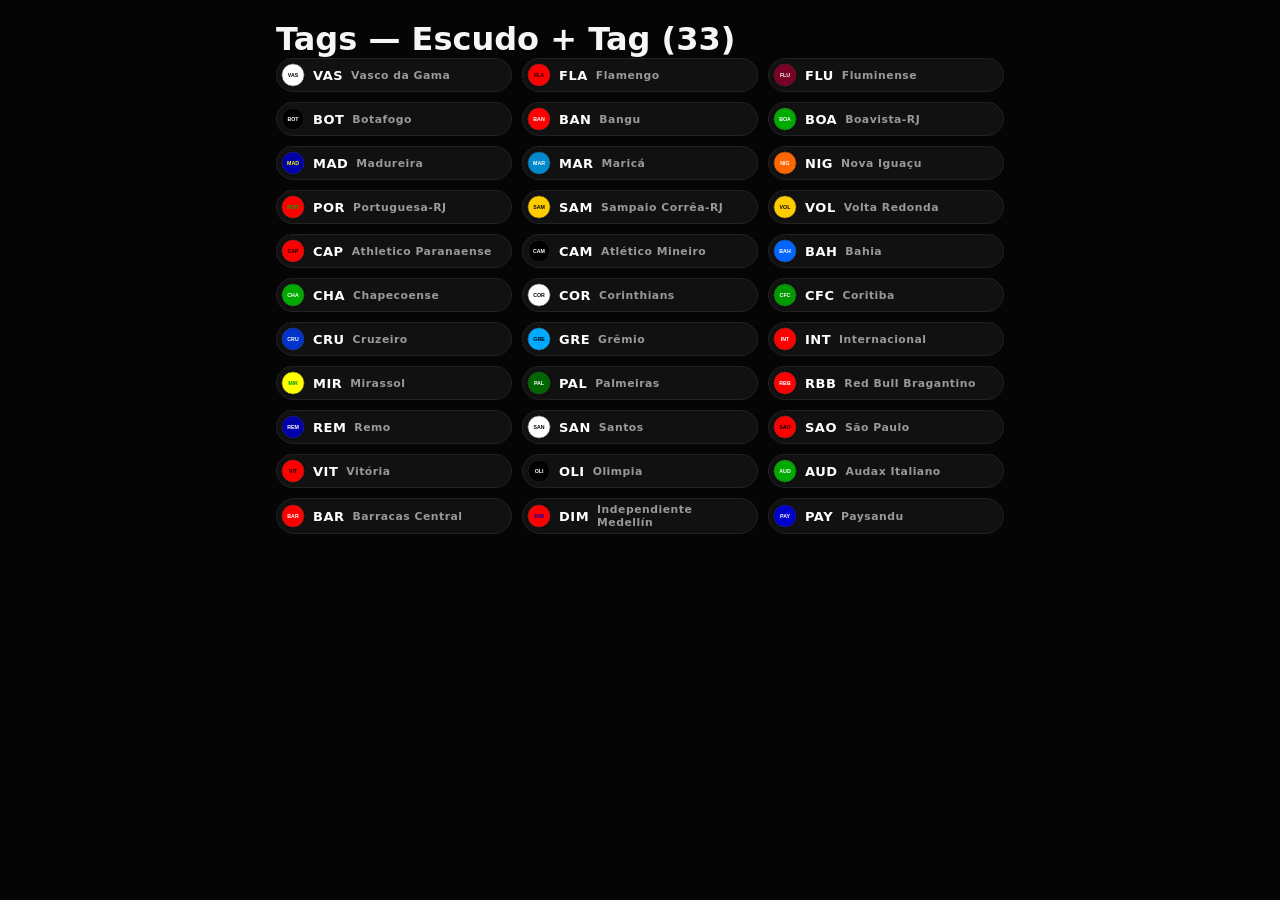
==== tags.html @ 1342935f "Central do Vasco: base + banco de logos e tags 2026" ====
<!DOCTYPE html>
<html lang="pt-BR">
<head>
  <meta charset="UTF-8">
  <meta name="viewport" content="width=device-width, initial-scale=1.0">
  <title>Tags dos Clubes — Central do Vasco</title>
  <link rel="stylesheet" href="style.css">
  <link rel="stylesheet" href="assets/tags.css">
</head>
<body>
  <main>
    <h1>Tags — Escudo + Tag (33)</h1>
    <div id="tags" class="tags-grid"></div>
  </main>
  <script src="assets/tags.js"></script>
  <script>renderTags("tags")</script>
</body>
</html>
---- style.css ----
:root {
  --bg: #050505;
  --card: rgba(20, 20, 22, 0.9);
  --line: rgba(255, 255, 255, 0.09);
  --text: #f6f6f6;
  --muted: #9a9aa0;
  --gold: #d4af37;
  --red: #ff3b30;
  --radius: 20px;
}

* { box-sizing: border-box; margin: 0; padding: 0; }

body {
  background: var(--bg);
  color: var(--text);
  font-family: Inter, system-ui, -apple-system, "Segoe UI", Roboto, Arial, sans-serif;
  min-height: 100vh;
  -webkit-font-smoothing: antialiased;
}

.bg-glow {
  position: fixed; inset: 0; pointer-events: none; z-index: -1;
  background:
    radial-gradient(600px 300px at 20% 0%, rgba(212, 175, 55, 0.12), transparent 60%),
    radial-gradient(700px 400px at 90% 20%, rgba(255, 255, 255, 0.06), transparent 60%),
    #050505;
}

.top {
  position: sticky; top: 0; z-index: 10;
  backdrop-filter: blur(16px);
  background: rgba(0, 0, 0, 0.7);
  border-bottom: 1px solid var(--line);
}

.top-inner {
  max-width: 760px; margin: 0 auto; padding: 12px 16px;
  display: flex; align-items: center; justify-content: space-between; gap: 12px;
}

.brand { display: flex; align-items: center; gap: 10px; text-decoration: none; color: #fff; }
.crest {
  width: 36px; height: 36px; border-radius: 50%;
  display: grid; place-items: center;
  background: #fff; color: #000; font-weight: 900;
  border: 2px solid var(--gold);
}
.brand-text { font-weight: 800; letter-spacing: 0.5px; font-size: 14px; line-height: 1.1; }
.brand-text em { display: block; font-style: normal; color: var(--gold); font-size: 12px; }

.nav { display: flex; gap: 14px; }
.nav a { color: var(--muted); text-decoration: none; font-size: 14px; font-weight: 600; }
.nav a.active, .nav a:hover { color: #fff; }

.live-dot {
  display: flex; align-items: center; gap: 6px;
  font-size: 11px; font-weight: 800; color: var(--red);
  border: 1px solid rgba(255, 59, 48, 0.4);
  padding: 6px 10px; border-radius: 999px;
}
.live-dot i { width: 8px; height: 8px; border-radius: 50%; background: var(--red); animation: pulse 1.2s infinite; }

main { max-width: 760px; margin: 0 auto; padding: 20px 16px 40px; }

.card {
  background: var(--card);
  border: 1px solid var(--line);
  border-radius: var(--radius);
  box-shadow: 0 20px 60px rgba(0, 0, 0, 0.5);
}

.hero { padding: 20px; overflow: hidden; }
.hero-top { display: flex; justify-content: space-between; gap: 8px; flex-wrap: wrap; margin-bottom: 16px; }

.pill {
  font-size: 12px; color: var(--muted);
  border: 1px solid var(--line); padding: 6px 12px; border-radius: 999px;
}
.live-pill { color: #fff; border-color: rgba(255, 59, 48, 0.5); display: flex; align-items: center; gap: 6px; }
.live-pill i { width: 8px; height: 8px; border-radius: 50%; background: var(--red); animation: pulse 1.2s infinite; }

.teams { display: grid; grid-template-columns: 1fr auto 1fr; align-items: center; gap: 12px; text-align: center; }
.team { display: flex; flex-direction: column; align-items: center; gap: 4px; }
.team small { color: var(--muted); }
.shield {
  width: 64px; height: 64px; border-radius: 18px;
  display: grid; place-items: center; font-weight: 900;
  background: linear-gradient(145deg, #fff, #bbb);
  color: #000; border: 1px solid #fff;
}
.shield.adv { background: linear-gradient(145deg, #222, #000); color: #fff; border-color: var(--line); }

.placar .gols { font-size: 44px; font-weight: 900; font-variant-numeric: tabular-nums; letter-spacing: 1px; }
.placar .gols span { color: var(--muted); font-weight: 300; }
.placar small { color: var(--muted); font-size: 12px; }

.stats { display: grid; grid-template-columns: 1fr 1fr 1fr; gap: 12px; margin: 18px 0; font-size: 12px; color: var(--muted); }
.bar { height: 6px; background: #222; border-radius: 999px; margin-top: 6px; overflow: hidden; }
.bar b { display: block; height: 100%; background: linear-gradient(90deg, #fff, var(--gold)); border-radius: 999px; }

.hero-actions { display: flex; gap: 8px; flex-wrap: wrap; }
.btn {
  background: transparent; color: #fff;
  border: 1px solid var(--line); border-radius: 999px;
  padding: 10px 16px; font-weight: 700; cursor: pointer;
}
.btn.primary { background: #fff; color: #000; border-color: #fff; }
.btn:hover { border-color: var(--gold); }

.tabs { display: flex; gap: 8px; margin: 20px 0 12px; }
.tab {
  flex: 1; padding: 12px; border-radius: 12px;
  background: transparent; color: var(--muted);
  border: 1px solid var(--line); font-weight: 800; cursor: pointer;
}
.tab.active { background: #fff; color: #000; border-color: #fff; }

.panel { display: none; }
.panel.show { display: block; }

.row {
  display: flex; justify-content: space-between; align-items: center; gap: 12px;
  background: var(--card); border: 1px solid var(--line);
  border-radius: 14px; padding: 14px; margin-bottom: 10px;
}
.row small { color: var(--muted); display: block; margin-top: 2px; }
.date { text-align: right; font-weight: 800; font-size: 13px; color: var(--gold); }
.row.done { opacity: 0.7; }

.table-card { padding: 8px; }
table { width: 100%; border-collapse: collapse; font-size: 14px; }
th, td { padding: 12px 10px; text-align: left; border-bottom: 1px solid var(--line); }
th { color: var(--muted); font-size: 12px; text-transform: uppercase; }
tr.me td { font-weight: 800; color: var(--gold); }

.news { display: flex; gap: 12px; padding: 12px; margin-bottom: 10px; align-items: center; }
.news h3 { font-size: 15px; margin-bottom: 4px; }
.news small { color: var(--muted); }
.thumb {
  width: 72px; height: 72px; border-radius: 12px; flex-shrink: 0;
  background: linear-gradient(135deg, #fff 0%, #888 40%, #000 100%);
}
.thumb.t2 { background: linear-gradient(135deg, var(--gold), #5a4500 60%, #000); }

footer { text-align: center; color: var(--muted); font-size: 13px; padding: 24px; }

@keyframes pulse {
  0% { opacity: 1; transform: scale(1); }
  50% { opacity: 0.4; transform: scale(0.8); }
  100% { opacity: 1; transform: scale(1); }
}

@media (max-width: 640px) {
  .nav { display: none; }
  .stats { grid-template-columns: 1fr; }
  .placar .gols { font-size: 36px; }
}
---- assets/tags.css ----
.club-tag {
  display: inline-flex; align-items: center; gap: 8px;
  background: #111; border: 1px solid #222;
  border-radius: 999px; padding: 4px 12px 4px 4px;
  font-size: 13px; font-weight: 800; letter-spacing: 0.5px; color: #fff;
}
.club-tag img { width: 24px; height: 24px; border-radius: 50%; background: #000; }
.club-tag small { color: #999; font-weight: 600; }
.tags-grid { display: grid; grid-template-columns: repeat(auto-fill, minmax(220px, 1fr)); gap: 10px; }
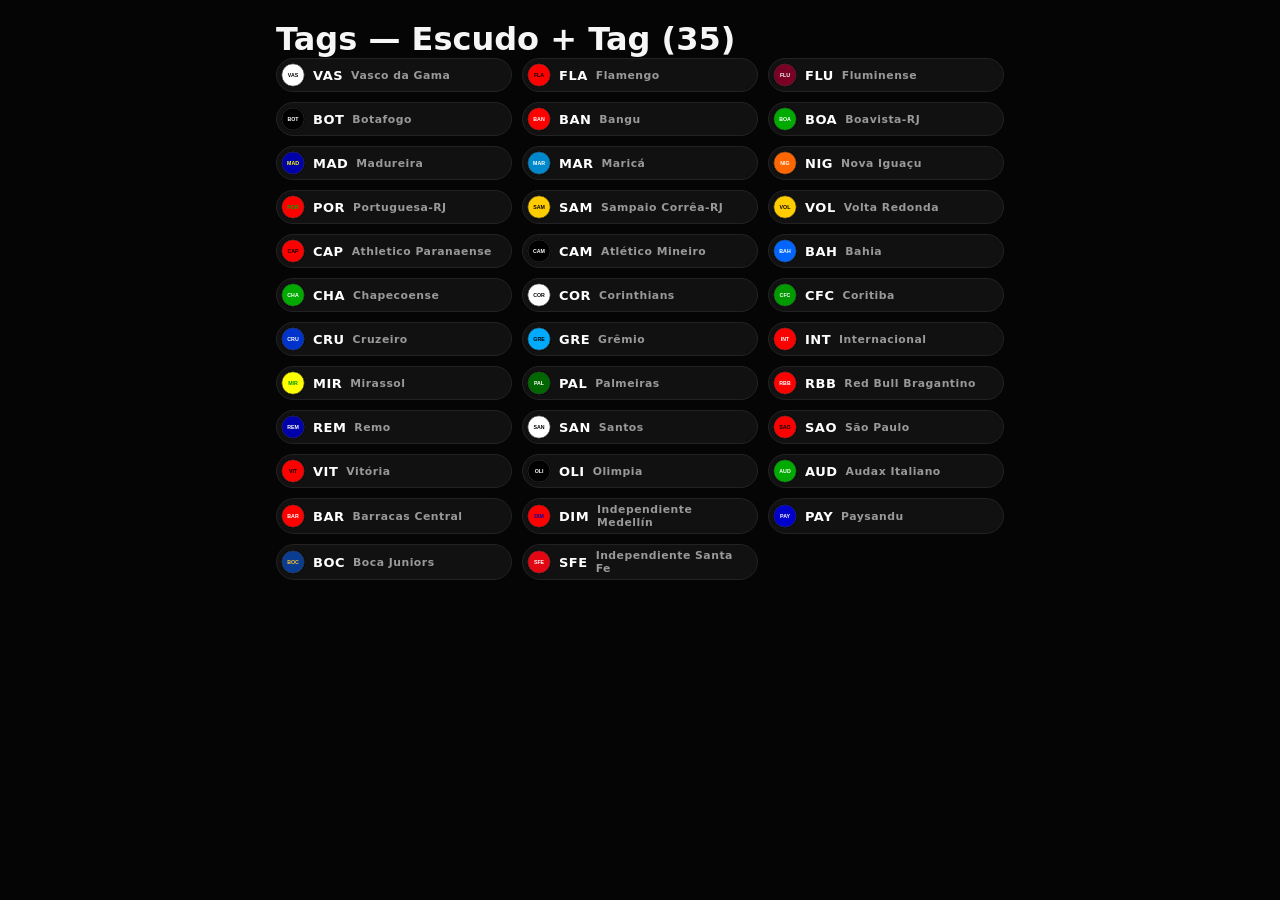
==== commit 76137502: "Aba Jogos: temporada 2026 completa com dados reais, filtros e hero dinamico" ====
--- a/tags.html
+++ b/tags.html
@@ -9,9 +9,10 @@
 </head>
 <body>
   <main>
-    <h1>Tags — Escudo + Tag (33)</h1>
+    <h1>Tags — Escudo + Tag (35)</h1>
     <div id="tags" class="tags-grid"></div>
   </main>
+  <script src="assets/data/clubes.js"></script>
   <script src="assets/tags.js"></script>
   <script>renderTags("tags")</script>
 </body>
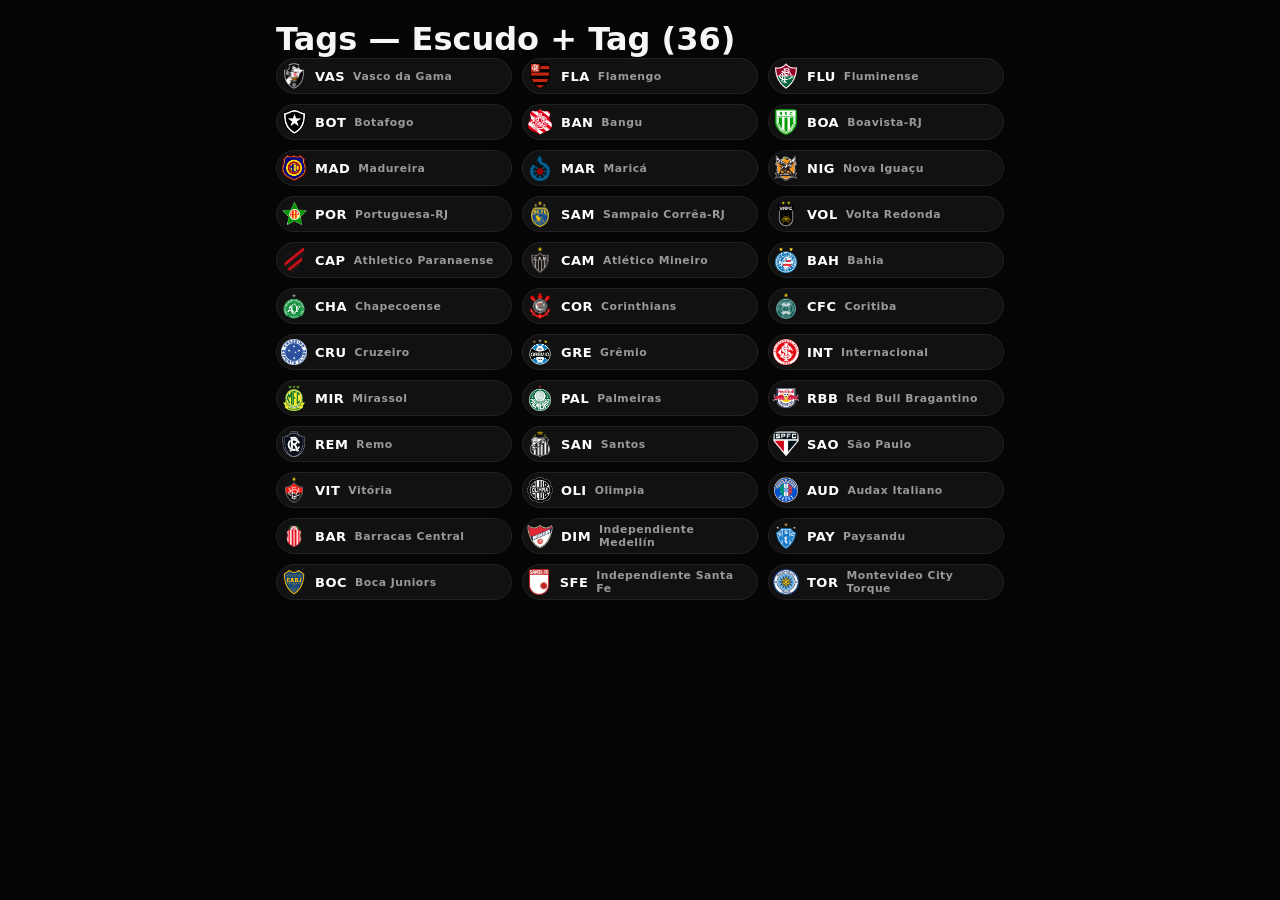
==== commit f7026780: "dados em tempo real via ESPN: tabela, jogos e hero com cache e fallback estatico" ====
--- a/tags.html
+++ b/tags.html
@@ -9,7 +9,7 @@
 </head>
 <body>
   <main>
-    <h1>Tags — Escudo + Tag (35)</h1>
+    <h1>Tags — Escudo + Tag (36)</h1>
     <div id="tags" class="tags-grid"></div>
   </main>
   <script src="assets/data/clubes.js"></script>
--- a/style.css
+++ b/style.css
@@ -86,8 +86,8 @@
 .shield {
   width: 64px; height: 64px; border-radius: 18px;
   display: grid; place-items: center; font-weight: 900;
-  background: linear-gradient(145deg, #fff, #bbb);
-  color: #000; border: 1px solid #fff;
+  background: rgba(255, 255, 255, 0.06);
+  color: #000; border: 1px solid var(--line);
 }
 .shield.adv { background: linear-gradient(145deg, #222, #000); color: #fff; border-color: var(--line); }
 
--- a/assets/tags.css
+++ b/assets/tags.css
@@ -4,6 +4,6 @@
   border-radius: 999px; padding: 4px 12px 4px 4px;
   font-size: 13px; font-weight: 800; letter-spacing: 0.5px; color: #fff;
 }
-.club-tag img { width: 24px; height: 24px; border-radius: 50%; background: #000; }
+.club-tag img { width: 26px; height: 26px; border-radius: 6px; object-fit: contain; }
 .club-tag small { color: #999; font-weight: 600; }
 .tags-grid { display: grid; grid-template-columns: repeat(auto-fill, minmax(220px, 1fr)); gap: 10px; }
